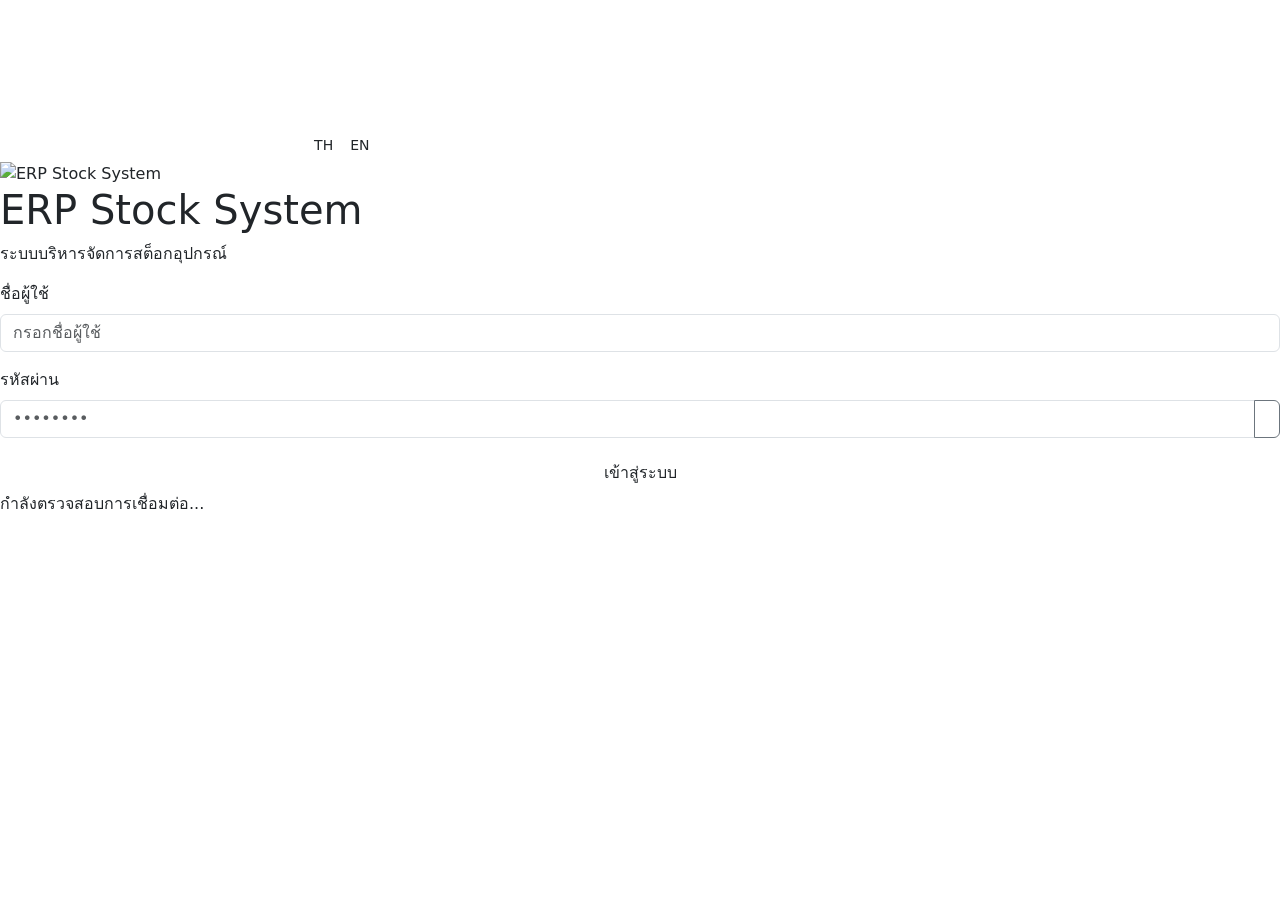
==== frontend/index.html @ ff54b9d4 "Rename index.html to frontend/index.html" ====
<!doctype html>
<html lang="th">
<head>
<meta charset="utf-8">
<meta name="viewport" content="width=device-width, initial-scale=1">
<title>ERP Stock System</title>
<link rel="icon" href="https://img2.pic.in.th/ERP-Logo.png">

<link href="https://fonts.googleapis.com/css2?family=Sarabun:wght@300;400;500;600;700;800&display=swap" rel="stylesheet">
<link href="https://cdnjs.cloudflare.com/ajax/libs/twitter-bootstrap/5.3.3/css/bootstrap.min.css" rel="stylesheet">
<link href="https://cdnjs.cloudflare.com/ajax/libs/bootstrap-icons/1.11.3/font/bootstrap-icons.min.css" rel="stylesheet">
<link href="assets/css/style.css" rel="stylesheet">
</head>
<body>

<!-- ================= LOGIN SCREEN ================= -->
<div id="loginScreen">
  <canvas id="loginParticles"></canvas>

  <div class="lang-switch login-lang-toggle btn-group" role="group">
    <button class="btn btn-sm" data-lang-btn="th" onclick="applyLanguage('th')">TH</button>
    <button class="btn btn-sm" data-lang-btn="en" onclick="applyLanguage('en')">EN</button>
  </div>

  <div class="login-card">
    <div class="login-logo-wrap">
      <img src="https://img2.pic.in.th/ERP-Logo.png" class="logo" alt="ERP Stock System">
    </div>
    <h1 data-i18n="appName">ERP Stock System</h1>
    <p class="login-subtitle" data-i18n="loginSubtitle">ระบบบริหารจัดการสต็อกอุปกรณ์</p>

    <form id="loginForm" class="text-start" autocomplete="off">
      <div class="mb-3">
        <label class="form-label" data-i18n="username">ชื่อผู้ใช้</label>
        <input type="text" class="form-control" id="loginUsername"
               placeholder="กรอกชื่อผู้ใช้" data-i18n-placeholder="username" required autocomplete="username">
      </div>
      <div class="mb-3">
        <label class="form-label" data-i18n="password">รหัสผ่าน</label>
        <div class="input-group">
          <input type="password" class="form-control" id="loginPassword"
                 placeholder="••••••••" required autocomplete="current-password">
          <button type="button" class="btn btn-outline-secondary" id="togglePasswordBtn" tabindex="-1">
            <i class="bi bi-eye" id="togglePasswordIcon"></i>
          </button>
        </div>
      </div>
      <div id="loginError" class="mb-3" style="display:none;"></div>
      <button type="submit" class="btn btn-signal w-100" id="loginSubmitBtn">
        <span class="login-btn-text" data-i18n="loginBtn">เข้าสู่ระบบ</span>
        <span class="login-btn-spinner spinner-border spinner-border-sm ms-2" style="display:none;"></span>
      </button>
    </form>

    <div id="loginApiStatus">
      <span class="dot"></span>
      <span class="status-text">กำลังตรวจสอบการเชื่อมต่อ...</span>
    </div>
  </div>
</div>

<!-- ================= APP SHELL ================= -->
<div id="appShell" style="display:none;">
  <div class="sidebar-backdrop" id="sidebarBackdrop"></div>
  <nav class="sidebar" id="sidebar">
    <div class="brand">
      <img src="https://img2.pic.in.th/ERP-Logo.png" alt="logo">
      <span class="brand-title" data-i18n="appName">ERP Stock System</span>
    </div>
    <div class="flex-grow-1 py-2">
      <a href="#" class="nav-link active" data-page="dashboard"><i class="bi bi-grid-1x2"></i><span data-i18n="nav_dashboard">แดชบอร์ด</span></a>
      <a href="#" class="nav-link" data-page="equipmentList"><i class="bi bi-clipboard-data"></i><span data-i18n="nav_equipmentList">รายการอุปกรณ์</span></a>
      <a href="#" class="nav-link" data-page="addEquipment"><i class="bi bi-plus-square"></i><span data-i18n="nav_addEquipment">เพิ่มอุปกรณ์</span></a>
      <a href="#" class="nav-link" data-page="dispose"><i class="bi bi-trash3"></i><span data-i18n="nav_dispose">จำหน่ายอุปกรณ์</span></a>
      <a href="#" class="nav-link" data-page="borrow"><i class="bi bi-arrow-left-right"></i><span data-i18n="nav_borrow">เบิกยืม-คืนอุปกรณ์</span></a>
      <a href="#" class="nav-link" data-page="users" id="navUsers" style="display:none;"><i class="bi bi-people"></i><span data-i18n="nav_users">จัดการผู้ใช้งาน</span></a>
    </div>
    <div class="nav-footer">
      <div class="d-flex justify-content-between align-items-center">
        <span id="sidebarUserName">-</span>
        <a href="#" id="logoutBtn" class="text-danger" title="logout"><i class="bi bi-box-arrow-right fs-5"></i></a>
      </div>
    </div>
  </nav>

  <div class="main-area">
    <div class="topbar">
      <div class="d-flex align-items-center gap-2">
        <button class="btn btn-outline-secondary sidebar-toggle btn-icon" id="sidebarToggleBtn"><i class="bi bi-list"></i></button>
        <h5 class="mb-0" id="pageTitle" data-i18n="nav_dashboard">แดชบอร์ด</h5>
      </div>
      <div class="d-flex align-items-center gap-3">
        <div class="lang-switch btn-group" role="group">
          <button class="btn btn-sm btn-outline-secondary" data-lang-btn="th" onclick="applyLanguage('th')">TH</button>
          <button class="btn btn-sm btn-outline-secondary" data-lang-btn="en" onclick="applyLanguage('en')">EN</button>
        </div>
        <span class="badge bg-light text-dark border" id="topbarUser">-</span>
      </div>
    </div>

    <div class="page-content">

      <!-- ===== DASHBOARD ===== -->
      <section class="page-section" id="page-dashboard">
        <div class="row g-3 mb-3">
          <div class="col-6 col-lg-3"><div class="stat-card"><div class="stat-icon icon-navy"><i class="bi bi-box-seam"></i></div><div class="stat-value" id="statTotal">0</div><div class="stat-label" data-i18n="dash_totalItems">จำนวนอุปกรณ์ทั้งหมด</div></div></div>
          <div class="col-6 col-lg-3"><div class="stat-card"><div class="stat-icon icon-teal"><i class="bi bi-check2-circle"></i></div><div class="stat-value" id="statRemaining">0</div><div class="stat-label" data-i18n="dash_remaining">จำนวนคงเหลือทั้งหมด</div></div></div>
          <div class="col-6 col-lg-3"><div class="stat-card"><div class="stat-icon icon-amber"><i class="bi bi-exclamation-triangle"></i></div><div class="stat-value" id="statLowStock">0</div><div class="stat-label" data-i18n="dash_lowStock">สต็อกต่ำ / หมด</div></div></div>
          <div class="col-6 col-lg-3"><div class="stat-card"><div class="stat-icon icon-red"><i class="bi bi-calendar-x"></i></div><div class="stat-value" id="statExpired">0</div><div class="stat-label" data-i18n="dash_expired">หมดอายุแล้ว</div></div></div>
          <div class="col-6 col-lg-3"><div class="stat-card"><div class="stat-icon icon-amber"><i class="bi bi-hourglass-split"></i></div><div class="stat-value" id="statNearExpiry">0</div><div class="stat-label" data-i18n="dash_nearExpiry">ใกล้หมดอายุ</div></div></div>
          <div class="col-6 col-lg-3"><div class="stat-card"><div class="stat-icon icon-navy"><i class="bi bi-arrow-left-right"></i></div><div class="stat-value" id="statActiveBorrow">0</div><div class="stat-label" data-i18n="dash_activeBorrow">กำลังถูกยืม</div></div></div>
          <div class="col-6 col-lg-3"><div class="stat-card"><div class="stat-icon icon-red"><i class="bi bi-alarm"></i></div><div class="stat-value" id="statOverdue">0</div><div class="stat-label" data-i18n="dash_overdueBorrow">เกินกำหนดคืน</div></div></div>
        </div>
        <div class="panel">
          <h6 class="mb-3" data-i18n="dash_byType">จำนวนแยกตามประเภท</h6>
          <div class="row g-3" id="byTypeCards"></div>
        </div>
      </section>

      <!-- ===== EQUIPMENT LIST ===== -->
      <section class="page-section" id="page-equipmentList">
        <div class="panel">
          <div class="d-flex flex-wrap gap-2 justify-content-between mb-3">
            <div class="d-flex flex-wrap gap-2">
              <select class="form-select" id="filterType" style="width:auto;">
                <option value="" data-i18n="type_all">ทั้งหมด</option>
                <option value="Firefighting" data-i18n="type_Firefighting">อุปกรณ์ดับเพลิง</option>
                <option value="Rescue" data-i18n="type_Rescue">อุปกรณ์ Rescue</option>
                <option value="Chemical" data-i18n="type_Chemical">อุปกรณ์เก็บกู้สารเคมี</option>
                <option value="Tools" data-i18n="type_Tools">เครื่องมือ</option>
                <option value="Other" data-i18n="type_Other">อื่นๆ</option>
              </select>
              <input type="text" class="form-control" id="searchEquipment" data-i18n-placeholder="search" placeholder="ค้นหา..." style="width:220px;">
            </div>
            <div class="d-flex flex-wrap gap-2">
              <input type="file" id="importExcelInput" accept=".xlsx,.xls,.csv" style="display:none;">
              <button class="btn btn-outline-secondary" id="importExcelBtn"><i class="bi bi-upload"></i> <span data-i18n="importExcel">นำเข้า Excel</span></button>
              <button class="btn btn-outline-secondary" id="exportExcelBtn"><i class="bi bi-file-earmark-spreadsheet"></i> <span data-i18n="exportExcel">ส่งออก Excel</span></button>
              <button class="btn btn-outline-secondary" id="printPdfBtn"><i class="bi bi-printer"></i> <span data-i18n="printPdf">พิมพ์รายงาน PDF</span></button>
            </div>
          </div>
          <div class="table-responsive">
            <table class="table table-hover align-middle">
              <thead>
                <tr>
                  <th data-i18n="col_qr">QR Code</th>
                  <th data-i18n="col_id">รหัสอุปกรณ์</th>
                  <th data-i18n="col_name">รายการอุปกรณ์</th>
                  <th data-i18n="col_qty">จำนวน</th>
                  <th data-i18n="col_min">จำนวนขั้นต่ำ</th>
                  <th data-i18n="col_remaining">จำนวนคงเหลือ</th>
                  <th data-i18n="col_location">สถานที่จัดเก็บ</th>
                  <th data-i18n="col_expiry">วันหมดอายุ</th>
                  <th data-i18n="col_status">สถานะ</th>
                  <th data-i18n="col_actions">การจัดการ</th>
                </tr>
              </thead>
              <tbody id="equipmentTableBody"></tbody>
            </table>
          </div>
        </div>
      </section>

      <!-- ===== ADD / EDIT EQUIPMENT ===== -->
      <section class="page-section" id="page-addEquipment">
        <div class="panel" style="max-width:760px;">
          <h6 class="mb-3" id="addEquipmentTitle" data-i18n="addEquipment_title">เพิ่มอุปกรณ์ใหม่</h6>
          <form id="equipmentForm">
            <input type="hidden" id="eqRow">
            <div class="row g-3">
              <div class="col-md-6">
                <label class="form-label" data-i18n="field_type">ประเภทอุปกรณ์</label><span class="required-mark">*</span>
                <select class="form-select" id="eqType" required>
                  <option value="" data-i18n="selectOption">-- กรุณาเลือก --</option>
                  <option value="Firefighting" data-i18n="type_Firefighting">อุปกรณ์ดับเพลิง</option>
                  <option value="Rescue" data-i18n="type_Rescue">อุปกรณ์ Rescue</option>
                  <option value="Chemical" data-i18n="type_Chemical">อุปกรณ์เก็บกู้สารเคมี</option>
                  <option value="Tools" data-i18n="type_Tools">เครื่องมือ</option>
                  <option value="Other" data-i18n="type_Other">อื่นๆ</option>
                </select>
              </div>
              <div class="col-md-6">
                <label class="form-label" data-i18n="field_name">ชื่ออุปกรณ์</label><span class="required-mark">*</span>
                <input type="text" class="form-control" id="eqName" required>
              </div>
              <div class="col-md-6">
                <label class="form-label" data-i18n="field_quantity">จำนวนอุปกรณ์</label><span class="required-mark">*</span>
                <input type="number" min="0" class="form-control" id="eqQuantity" required>
              </div>
              <div class="col-md-6" id="eqMinQtyWrap">
                <label class="form-label" data-i18n="field_minQuantity">จำนวนขั้นต่ำ</label>
                <input type="number" min="0" class="form-control" id="eqMinQuantity">
              </div>
              <div class="col-md-6">
                <label class="form-label" data-i18n="field_location">สถานที่จัดเก็บ</label>
                <select class="form-select" id="eqLocation">
                  <option value="" data-i18n="selectOption">-- กรุณาเลือก --</option>
                  <option value="__other__">+ Other / อื่นๆ</option>
                </select>
              </div>
              <div class="col-md-6" id="eqOtherLocationWrap" style="display:none;">
                <label class="form-label" data-i18n="field_otherLocation">ระบุสถานที่ (อื่นๆ)</label>
                <input type="text" class="form-control" id="eqOtherLocation">
              </div>
              <div class="col-md-6">
                <label class="form-label" data-i18n="field_expiryDate">วันหมดอายุ</label>
                <input type="date" class="form-control" id="eqExpiryDate">
              </div>
              <div class="col-md-6">
                <label class="form-label" data-i18n="field_calibrateDate">วันที่ต้อง Calibrate</label>
                <input type="date" class="form-control" id="eqCalibrateDate">
              </div>
              <div class="col-md-6">
                <label class="form-label" data-i18n="field_image">รูปภาพอุปกรณ์</label>
                <input type="file" accept="image/*" class="form-control" id="eqImageFile">
              </div>
              <div class="col-md-6">
                <label class="form-label" data-i18n="field_imageUrl">หรือใส่ URL รูปภาพ</label>
                <input type="text" class="form-control" id="eqImageUrl">
              </div>
              <div class="col-12">
                <img id="eqImagePreview" style="display:none;max-height:120px;border-radius:8px;" class="mb-2">
              </div>
              <div class="col-12">
                <label class="form-label" data-i18n="field_description">รายละเอียดของอุปกรณ์</label>
                <textarea class="form-control" id="eqDescription" rows="3"></textarea>
              </div>
            </div>
            <div class="mt-4 d-flex gap-2">
              <button type="submit" class="btn btn-signal" id="eqSaveBtn"><span data-i18n="save">บันทึก</span></button>
              <button type="button" class="btn btn-outline-secondary" id="eqCancelEditBtn" style="display:none;"><span data-i18n="cancel">ยกเลิก</span></button>
            </div>
          </form>
        </div>
      </section>

      <!-- ===== DISPOSE ===== -->
      <section class="page-section" id="page-dispose">
        <div class="panel mb-3" style="max-width:760px;">
          <h6 class="mb-3" data-i18n="dispose_title">จำหน่ายอุปกรณ์</h6>
          <form id="disposeForm">
            <input type="hidden" id="dispRow" value="">
            <div class="row g-3">
              <div class="col-md-6">
                <label class="form-label" data-i18n="field_type">ประเภทอุปกรณ์</label>
                <select class="form-select" id="dispType">
                  <option value="" data-i18n="type_all">ทั้งหมด</option>
                  <option value="Firefighting" data-i18n="type_Firefighting">อุปกรณ์ดับเพลิง</option>
                  <option value="Rescue" data-i18n="type_Rescue">อุปกรณ์ Rescue</option>
                  <option value="Chemical" data-i18n="type_Chemical">อุปกรณ์เก็บกู้สารเคมี</option>
                  <option value="Tools" data-i18n="type_Tools">เครื่องมือ</option>
                  <option value="Other" data-i18n="type_Other">อื่นๆ</option>
                </select>
              </div>
              <div class="col-md-6">
                <label class="form-label" data-i18n="field_equipment">เลือกอุปกรณ์</label><span class="required-mark">*</span>
                <div class="input-group">
                  <select class="form-select" id="dispEquipment" required></select>
                  <button class="btn btn-outline-secondary" type="button" id="dispScanBtn"><i class="bi bi-qr-code-scan"></i></button>
                </div>
              </div>
              <div class="col-md-6">
                <label class="form-label" data-i18n="field_disposeQty">จำนวนที่ต้องการจำหน่าย</label><span class="required-mark">*</span>
                <input type="number" min="1" class="form-control" id="dispQuantity" required>
              </div>
              <div class="col-md-6">
                <label class="form-label" data-i18n="field_disposedBy">ชื่อผู้จำหน่าย</label>
                <input type="text" class="form-control" id="dispBy" disabled>
              </div>
              <div class="col-md-6">
                <label class="form-label" data-i18n="field_disposeDate">วันที่จำหน่าย</label>
                <input type="date" class="form-control" id="dispDate">
              </div>
              <div class="col-12">
                <label class="form-label" data-i18n="field_disposeReason">ข้อมูลการจำหน่าย</label>
                <textarea class="form-control" id="dispReason" rows="2"></textarea>
              </div>
            </div>
            <button type="submit" class="btn btn-signal mt-3"><span data-i18n="save">บันทึก</span></button>
            <button type="button" class="btn btn-outline-secondary mt-3 d-none" id="dispCancelEditBtn"><span data-i18n="cancelEdit">ยกเลิกการแก้ไข</span></button>
          </form>
        </div>
        <div class="panel">
          <h6 class="mb-3" data-i18n="disposeHistory">ประวัติการจำหน่ายอุปกรณ์</h6>
          <div class="table-responsive">
            <table class="table table-hover align-middle">
              <thead><tr>
                <th data-i18n="col_id">รหัสอุปกรณ์</th><th data-i18n="col_name">รายการอุปกรณ์</th>
                <th data-i18n="col_qty">จำนวน</th><th data-i18n="field_disposedBy">ชื่อผู้จำหน่าย</th>
                <th data-i18n="field_disposeDate">วันที่จำหน่าย</th><th data-i18n="field_disposeReason">ข้อมูลการจำหน่าย</th>
                <th data-i18n="col_actions">การจัดการ</th>
              </tr></thead>
              <tbody id="disposeTableBody"></tbody>
            </table>
          </div>
        </div>
      </section>

      <!-- ===== BORROW / RETURN ===== -->
      <section class="page-section" id="page-borrow">
        <div class="panel mb-3" style="max-width:760px;">
          <h6 class="mb-3" data-i18n="borrow_title">เบิกยืมอุปกรณ์</h6>
          <form id="borrowForm">
            <input type="hidden" id="brwRow" value="">
            <div class="row g-3">
              <div class="col-md-6">
                <label class="form-label" data-i18n="field_type">ประเภทอุปกรณ์</label>
                <select class="form-select" id="brwType">
                  <option value="" data-i18n="type_all">ทั้งหมด</option>
                  <option value="Firefighting" data-i18n="type_Firefighting">อุปกรณ์ดับเพลิง</option>
                  <option value="Rescue" data-i18n="type_Rescue">อุปกรณ์ Rescue</option>
                  <option value="Chemical" data-i18n="type_Chemical">อุปกรณ์เก็บกู้สารเคมี</option>
                  <option value="Tools" data-i18n="type_Tools">เครื่องมือ</option>
                  <option value="Other" data-i18n="type_Other">อื่นๆ</option>
                </select>
              </div>
              <div class="col-md-6">
                <label class="form-label" data-i18n="field_equipment">เลือกอุปกรณ์</label><span class="required-mark">*</span>
                <div class="input-group">
                  <select class="form-select" id="brwEquipment" required></select>
                  <button class="btn btn-outline-secondary" type="button" id="brwScanBtn"><i class="bi bi-qr-code-scan"></i></button>
                </div>
              </div>
              <div class="col-md-6">
                <label class="form-label" data-i18n="field_borrowQty">จำนวนที่ต้องการยืม</label><span class="required-mark">*</span>
                <input type="number" min="1" class="form-control" id="brwQuantity" required>
              </div>
              <div class="col-md-6">
                <label class="form-label" data-i18n="field_borrowerName">ชื่อผู้ยืม</label><span class="required-mark">*</span>
                <input type="text" class="form-control" id="brwBorrower" list="borrowerNames" required>
                <datalist id="borrowerNames"></datalist>
              </div>
              <div class="col-md-6">
                <label class="form-label" data-i18n="field_department">แผนกผู้ยืม</label>
                <input type="text" class="form-control" id="brwDepartment" list="borrowerDepts">
                <datalist id="borrowerDepts"></datalist>
              </div>
              <div class="col-md-6">
                <label class="form-label" data-i18n="field_lenderName">ชื่อผู้ให้ยืม</label>
                <input type="text" class="form-control" id="brwLender" disabled>
              </div>
              <div class="col-md-6">
                <label class="form-label" data-i18n="field_borrowDate">วันที่ยืม</label>
                <input type="date" class="form-control" id="brwBorrowDate">
              </div>
              <div class="col-md-6">
                <label class="form-label" data-i18n="field_dueDate">วันที่ต้องคืน</label>
                <input type="date" class="form-control" id="brwDueDate">
              </div>
              <div class="col-12">
                <label class="form-label" data-i18n="field_borrowReason">เหตุผลของการยืม</label>
                <textarea class="form-control" id="brwReason" rows="2"></textarea>
              </div>
            </div>
            <button type="submit" class="btn btn-signal mt-3"><span data-i18n="save">บันทึก</span></button>
            <button type="button" class="btn btn-outline-secondary mt-3 d-none" id="brwCancelEditBtn"><span data-i18n="cancelEdit">ยกเลิกการแก้ไข</span></button>
          </form>
        </div>
        <div class="panel">
          <h6 class="mb-3" data-i18n="borrowHistory">ประวัติการยืม-คืนอุปกรณ์</h6>
          <div class="table-responsive">
            <table class="table table-hover align-middle">
              <thead><tr>
                <th data-i18n="col_id">รหัสอุปกรณ์</th><th data-i18n="col_name">รายการอุปกรณ์</th>
                <th data-i18n="col_qty">จำนวน</th><th data-i18n="field_borrowerName">ชื่อผู้ยืม</th>
                <th data-i18n="field_department">แผนกผู้ยืม</th>
                <th data-i18n="field_borrowDate">วันที่ยืม</th><th data-i18n="field_dueDate">วันที่ต้องคืน</th>
                <th data-i18n="col_status">สถานะ</th><th data-i18n="col_actions">การจัดการ</th>
              </tr></thead>
              <tbody id="borrowTableBody"></tbody>
            </table>
          </div>
        </div>
      </section>

      <!-- ===== USERS (Admin only) ===== -->
      <section class="page-section" id="page-users">
        <div class="panel">
          <div class="d-flex justify-content-between mb-3">
            <h6 class="mb-0" data-i18n="users_title">จัดการผู้ใช้งาน</h6>
            <button class="btn btn-signal" id="addUserBtn"><i class="bi bi-person-plus"></i> <span data-i18n="addUser">เพิ่มผู้ใช้งาน</span></button>
          </div>
          <div class="table-responsive">
            <table class="table table-hover align-middle">
              <thead><tr>
                <th data-i18n="username">ชื่อผู้ใช้</th><th data-i18n="field_fullName">ชื่อ-นามสกุล</th>
                <th data-i18n="field_role">สิทธิ์การใช้งาน</th><th data-i18n="field_status">สถานะ</th>
                <th data-i18n="col_actions">การจัดการ</th>
              </tr></thead>
              <tbody id="usersTableBody"></tbody>
            </table>
          </div>
        </div>
      </section>

    </div>
  </div>
</div>

<!-- ================= MODALS ================= -->

<!-- Equipment detail popup -->
<div class="modal fade" id="detailModal" tabindex="-1">
  <div class="modal-dialog modal-dialog-centered">
    <div class="modal-content">
      <div class="modal-header"><h6 class="modal-title" data-i18n="detail_title">รายละเอียดอุปกรณ์</h6><button class="btn-close" data-bs-dismiss="modal"></button></div>
      <div class="modal-body" id="detailModalBody"></div>
    </div>
  </div>
</div>

<!-- Save success + QR -->
<div class="modal fade" id="qrModal" tabindex="-1">
  <div class="modal-dialog modal-dialog-centered">
    <div class="modal-content text-center">
      <div class="modal-body py-4">
        <i class="bi bi-check-circle-fill text-success" style="font-size:2.5rem;"></i>
        <h6 class="mt-2" data-i18n="saveSuccess">ข้อมูลอุปกรณ์บันทึกสำเร็จแล้ว</h6>
        <p class="text-muted small" data-i18n="saveQrHint">คุณสามารถกดบันทึก QR Code ของอุปกรณ์ชิ้นนี้ลงในเครื่องได้</p>
        <div id="qrPreviewBox"><canvas id="qrCanvas"></canvas></div>
        <div class="mt-3 d-flex justify-content-center gap-2">
          <button class="btn btn-outline-secondary" id="downloadQrBtn"><span data-i18n="downloadQr">บันทึก QR Code</span></button>
          <button class="btn btn-signal" data-bs-dismiss="modal"><span data-i18n="close">ปิด</span></button>
        </div>
      </div>
    </div>
  </div>
</div>

<!-- QR scanner -->
<div class="modal fade" id="scanModal" tabindex="-1">
  <div class="modal-dialog modal-dialog-centered">
    <div class="modal-content">
      <div class="modal-header"><h6 class="modal-title" data-i18n="scanQr">สแกน QR Code</h6><button class="btn-close" data-bs-dismiss="modal"></button></div>
      <div class="modal-body"><div id="qrReader" style="width:100%;"></div></div>
    </div>
  </div>
</div>

<!-- Confirm delete -->
<div class="modal fade" id="confirmModal" tabindex="-1">
  <div class="modal-dialog modal-dialog-centered">
    <div class="modal-content">
      <div class="modal-header"><h6 class="modal-title" data-i18n="confirmDeleteTitle">ยืนยันการลบ</h6><button class="btn-close" data-bs-dismiss="modal"></button></div>
      <div class="modal-body" data-i18n="confirmDeleteMsg">คุณแน่ใจหรือไม่ว่าต้องการลบรายการนี้? ไม่สามารถกู้คืนได้</div>
      <div class="modal-footer">
        <button class="btn btn-outline-secondary" data-bs-dismiss="modal" data-i18n="cancel">ยกเลิก</button>
        <button class="btn btn-danger" id="confirmActionBtn" data-i18n="confirm">ยืนยัน</button>
      </div>
    </div>
  </div>
</div>

<!-- Add / edit user -->
<div class="modal fade" id="userModal" tabindex="-1">
  <div class="modal-dialog modal-dialog-centered">
    <div class="modal-content">
      <div class="modal-header"><h6 class="modal-title" id="userModalTitle" data-i18n="addUser">เพิ่มผู้ใช้งาน</h6><button class="btn-close" data-bs-dismiss="modal"></button></div>
      <div class="modal-body">
        <form id="userForm">
          <input type="hidden" id="userRow">
          <div class="mb-2">
            <label class="form-label" data-i18n="username">ชื่อผู้ใช้</label>
            <input type="text" class="form-control" id="userUsername" required>
          </div>
          <div class="mb-2">
            <label class="form-label" data-i18n="password">รหัสผ่าน</label>
            <input type="text" class="form-control" id="userPassword">
          </div>
          <div class="mb-2">
            <label class="form-label" data-i18n="field_fullName">ชื่อ-นามสกุล</label>
            <input type="text" class="form-control" id="userFullName" required>
          </div>
          <div class="mb-2">
            <label class="form-label" data-i18n="field_role">สิทธิ์การใช้งาน</label>
            <select class="form-select" id="userRole">
              <option value="User" data-i18n="role_User">User</option>
              <option value="Admin" data-i18n="role_Admin">Admin</option>
            </select>
          </div>
          <div class="mb-2" id="userStatusWrap" style="display:none;">
            <label class="form-label" data-i18n="field_status">สถานะ</label>
            <select class="form-select" id="userStatus">
              <option value="Active" data-i18n="status_Active">เปิดใช้งาน</option>
              <option value="Inactive" data-i18n="status_Inactive">ปิดใช้งาน</option>
            </select>
          </div>
        </form>
      </div>
      <div class="modal-footer">
        <button class="btn btn-outline-secondary" data-bs-dismiss="modal" data-i18n="cancel">ยกเลิก</button>
        <button class="btn btn-signal" id="userSaveBtn" data-i18n="save">บันทึก</button>
      </div>
    </div>
  </div>
</div>

<!-- Hidden printable area for PDF report -->
<div id="pdfReportArea" style="position:absolute;left:-9999px;top:0;width:800px;"></div>

<script src="https://cdnjs.cloudflare.com/ajax/libs/twitter-bootstrap/5.3.3/js/bootstrap.bundle.min.js"></script>
<script src="https://cdn.jsdelivr.net/npm/qrcode@1.5.3/build/qrcode.min.js"></script>
<script src="https://cdn.jsdelivr.net/npm/html5-qrcode@2.3.8/html5-qrcode.min.js"></script>
<script src="https://cdnjs.cloudflare.com/ajax/libs/xlsx/0.18.5/xlsx.full.min.js"></script>

<script src="assets/js/config.js"></script>
<script src="assets/js/i18n.js"></script>
<script src="assets/js/api.js"></script>
<script src="assets/js/app.js"></script>
</body>
</html>
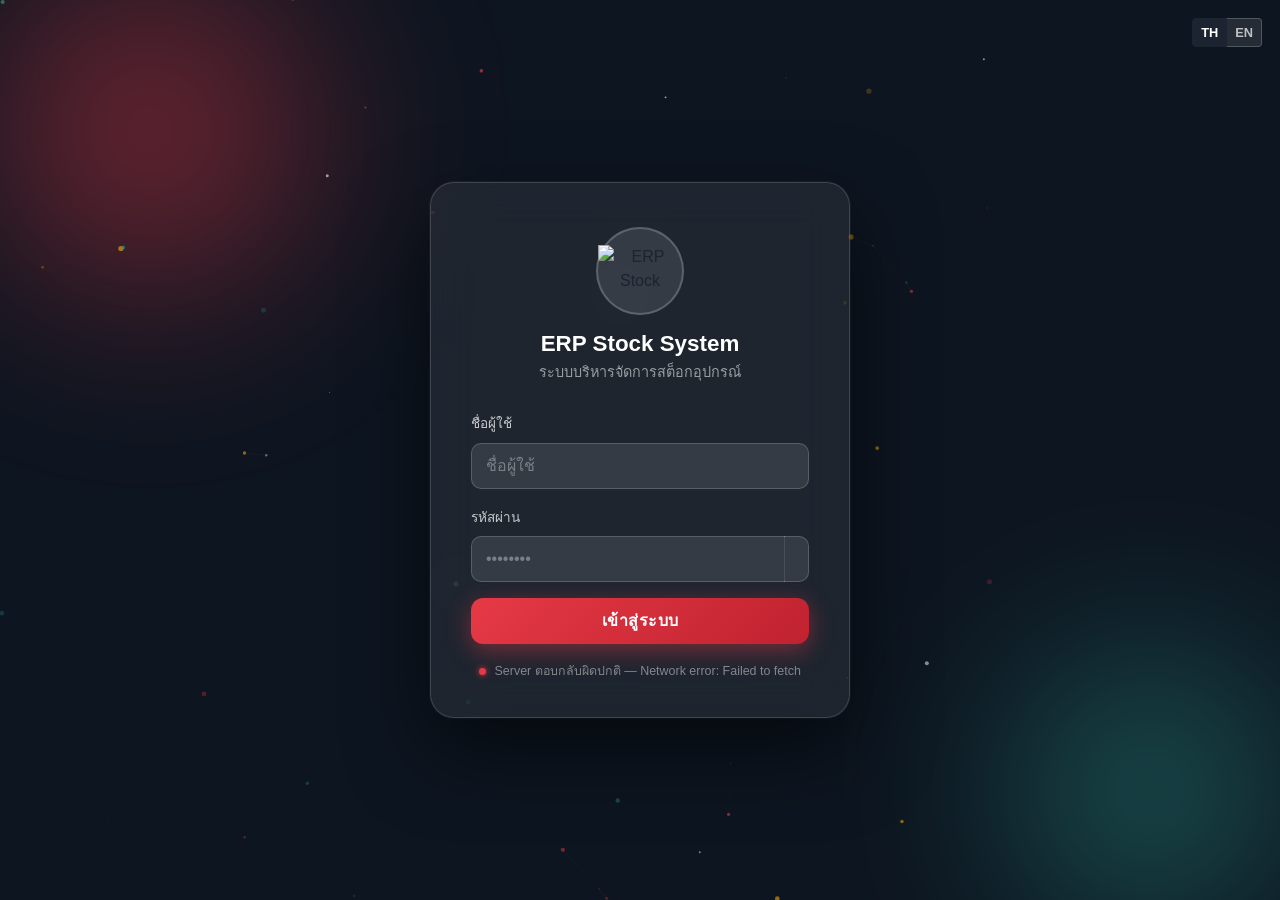
==== commit afa5747c: "Update index.html" ====
--- a/frontend/index.html
+++ b/frontend/index.html
@@ -165,7 +165,7 @@
       <section class="page-section" id="page-addEquipment">
         <div class="panel" style="max-width:760px;">
           <h6 class="mb-3" id="addEquipmentTitle" data-i18n="addEquipment_title">เพิ่มอุปกรณ์ใหม่</h6>
-          <form id="equipmentForm">
+          <form id="equipmentForm" novalidate>
             <input type="hidden" id="eqRow">
             <div class="row g-3">
               <div class="col-md-6">
@@ -238,7 +238,7 @@
       <section class="page-section" id="page-dispose">
         <div class="panel mb-3" style="max-width:760px;">
           <h6 class="mb-3" data-i18n="dispose_title">จำหน่ายอุปกรณ์</h6>
-          <form id="disposeForm">
+          <form id="disposeForm" novalidate>
             <input type="hidden" id="dispRow" value="">
             <div class="row g-3">
               <div class="col-md-6">
@@ -300,7 +300,7 @@
       <section class="page-section" id="page-borrow">
         <div class="panel mb-3" style="max-width:760px;">
           <h6 class="mb-3" data-i18n="borrow_title">เบิกยืมอุปกรณ์</h6>
-          <form id="borrowForm">
+          <form id="borrowForm" novalidate>
             <input type="hidden" id="brwRow" value="">
             <div class="row g-3">
               <div class="col-md-6">
@@ -457,7 +457,7 @@
     <div class="modal-content">
       <div class="modal-header"><h6 class="modal-title" id="userModalTitle" data-i18n="addUser">เพิ่มผู้ใช้งาน</h6><button class="btn-close" data-bs-dismiss="modal"></button></div>
       <div class="modal-body">
-        <form id="userForm">
+        <form id="userForm" novalidate>
           <input type="hidden" id="userRow">
           <div class="mb-2">
             <label class="form-label" data-i18n="username">ชื่อผู้ใช้</label>
@@ -485,11 +485,11 @@
               <option value="Inactive" data-i18n="status_Inactive">ปิดใช้งาน</option>
             </select>
           </div>
+          <div class="mt-3 d-flex gap-2">
+            <button type="submit" class="btn btn-signal flex-grow-1" id="userSaveBtn" data-i18n="save">บันทึก</button>
+            <button type="button" class="btn btn-outline-secondary" data-bs-dismiss="modal" data-i18n="cancel">ยกเลิก</button>
+          </div>
         </form>
-      </div>
-      <div class="modal-footer">
-        <button class="btn btn-outline-secondary" data-bs-dismiss="modal" data-i18n="cancel">ยกเลิก</button>
-        <button class="btn btn-signal" id="userSaveBtn" data-i18n="save">บันทึก</button>
       </div>
     </div>
   </div>
--- a/frontend/assets/css/style.css
+++ b/frontend/assets/css/style.css
@@ -0,0 +1,415 @@
+/* style.css ---------------------------------------------------------
+   ERP Stock System - visual identity
+
+   Signature element: equipment status is shown as an "inspection tag" --
+   a small rectangular tag with a punched hole on the left edge, the same
+   shape used on real fire-extinguisher / rescue-gear inspection tags.
+   Everything else stays plain, calm Bootstrap so the tag reads as the one
+   deliberate flourish rather than noise.
+---------------------------------------------------------------------- */
+
+:root {
+  --navy: #1B2430;
+  --navy-soft: #232E3D;
+  --signal-red: #E63946;
+  --safety-amber: #F4A300;
+  --teal: #2A9D8F;
+  --bg: #F6F6F4;
+  --text: #1B2430;
+  --text-muted: #6B7280;
+  --border: #E5E7EB;
+  --radius: 10px;
+}
+
+* { box-sizing: border-box; }
+
+body {
+  font-family: 'Sarabun', sans-serif;
+  background: var(--bg);
+  color: var(--text);
+  margin: 0;
+}
+
+h1, h2, h3, h4, h5, .brand-title { font-family: 'Sarabun', sans-serif; font-weight: 700; }
+
+a { text-decoration: none; }
+
+/* ---------------- Login screen ---------------- */
+#loginScreen {
+  min-height: 100vh;
+  display: flex;
+  align-items: center;
+  justify-content: center;
+  position: relative;
+  overflow: hidden;
+  padding: 20px;
+  background: #0d1520;
+}
+
+/* Animated gradient orbs in background */
+#loginScreen::before,
+#loginScreen::after {
+  content: '';
+  position: absolute;
+  border-radius: 50%;
+  filter: blur(80px);
+  opacity: 0.55;
+  pointer-events: none;
+}
+#loginScreen::before {
+  width: 500px; height: 500px;
+  background: radial-gradient(circle, #E63946 0%, transparent 70%);
+  top: -120px; left: -100px;
+  animation: orbFloat1 10s ease-in-out infinite;
+}
+#loginScreen::after {
+  width: 420px; height: 420px;
+  background: radial-gradient(circle, #2A9D8F 0%, transparent 70%);
+  bottom: -100px; right: -80px;
+  animation: orbFloat2 13s ease-in-out infinite;
+}
+
+@keyframes orbFloat1 {
+  0%,100% { transform: translate(0,0) scale(1); }
+  33%      { transform: translate(60px, 40px) scale(1.1); }
+  66%      { transform: translate(-30px, 70px) scale(0.95); }
+}
+@keyframes orbFloat2 {
+  0%,100% { transform: translate(0,0) scale(1); }
+  40%      { transform: translate(-50px,-40px) scale(1.08); }
+  70%      { transform: translate(30px,-70px) scale(0.92); }
+}
+
+/* Floating particles canvas sits behind everything */
+#loginParticles {
+  position: absolute; inset: 0; z-index: 0; pointer-events: none;
+}
+
+/* Login card — glassmorphism */
+.login-card {
+  position: relative; z-index: 1;
+  background: rgba(255,255,255,0.07);
+  backdrop-filter: blur(22px);
+  -webkit-backdrop-filter: blur(22px);
+  border: 1px solid rgba(255,255,255,0.15);
+  border-radius: 24px;
+  padding: 44px 40px 36px;
+  width: 100%;
+  max-width: 420px;
+  box-shadow: 0 32px 80px rgba(0,0,0,0.55), 0 0 0 1px rgba(255,255,255,0.05);
+  text-align: center;
+  animation: cardSlideUp .6s cubic-bezier(.22,.9,.36,1) both;
+}
+@keyframes cardSlideUp {
+  from { opacity:0; transform: translateY(32px) scale(.97); }
+  to   { opacity:1; transform: translateY(0) scale(1); }
+}
+
+/* Logo ring pulse */
+.login-logo-wrap {
+  display: inline-flex;
+  align-items: center; justify-content: center;
+  width: 88px; height: 88px;
+  border-radius: 50%;
+  background: rgba(255,255,255,0.1);
+  border: 2px solid rgba(255,255,255,0.2);
+  margin-bottom: 16px;
+  animation: logoPulse 3s ease-in-out infinite;
+}
+@keyframes logoPulse {
+  0%,100% { box-shadow: 0 0 0 0 rgba(230,57,70,0); }
+  50%      { box-shadow: 0 0 0 10px rgba(230,57,70,0.2); }
+}
+.login-logo-wrap img.logo { height: 52px; }
+
+.login-card h1 { color: #fff; font-size: 1.4rem; font-weight: 700; margin-bottom: 4px; }
+.login-card .login-subtitle { color: rgba(255,255,255,.55); font-size: .9rem; margin-bottom: 28px; }
+
+/* Form fields on dark glass */
+.login-card .form-label { color: rgba(255,255,255,.75); font-size: .85rem; font-weight: 500; }
+.login-card .form-control {
+  background: rgba(255,255,255,0.1);
+  border: 1px solid rgba(255,255,255,0.18);
+  color: #fff;
+  border-radius: 10px;
+  padding: 10px 14px;
+  transition: border-color .2s, box-shadow .2s, background .2s;
+}
+.login-card .form-control:focus {
+  background: rgba(255,255,255,0.16);
+  border-color: var(--signal-red);
+  box-shadow: 0 0 0 3px rgba(230,57,70,0.25);
+  color: #fff;
+  outline: none;
+}
+.login-card .form-control::placeholder { color: rgba(255,255,255,.35); }
+
+/* Input group password toggle */
+.login-card .input-group .form-control { border-right: none; border-radius: 10px 0 0 10px !important; }
+.login-card .input-group .btn-outline-secondary {
+  background: rgba(255,255,255,0.1);
+  border: 1px solid rgba(255,255,255,0.18);
+  border-left: none;
+  color: rgba(255,255,255,.6);
+  border-radius: 0 10px 10px 0 !important;
+  transition: background .2s, color .2s;
+}
+.login-card .input-group .btn-outline-secondary:hover { background: rgba(255,255,255,0.2); color: #fff; }
+
+/* Login submit button */
+.login-card .btn-signal {
+  background: linear-gradient(135deg, #E63946 0%, #c0222f 100%);
+  border: none;
+  border-radius: 12px;
+  padding: 11px;
+  font-size: 1rem;
+  font-weight: 700;
+  letter-spacing: .5px;
+  box-shadow: 0 6px 24px rgba(230,57,70,.45);
+  transition: transform .15s ease, box-shadow .15s ease, filter .15s ease;
+}
+.login-card .btn-signal:hover {
+  transform: translateY(-2px);
+  box-shadow: 0 10px 32px rgba(230,57,70,.6);
+  filter: brightness(1.08);
+  color: #fff;
+}
+.login-card .btn-signal:active { transform: translateY(0); }
+
+/* Error message */
+#loginError {
+  background: rgba(230,57,70,0.18);
+  border: 1px solid rgba(230,57,70,0.4);
+  border-radius: 8px;
+  padding: 8px 12px;
+  color: #ff8a92;
+  font-size: .85rem;
+}
+
+/* Connection test status */
+#loginApiStatus {
+  font-size: .78rem;
+  color: rgba(255,255,255,.45);
+  margin-top: 18px;
+}
+#loginApiStatus .dot {
+  display: inline-block;
+  width: 7px; height: 7px;
+  border-radius: 50%;
+  margin-right: 5px;
+  background: #aaa;
+  vertical-align: middle;
+}
+#loginApiStatus.ok .dot   { background: var(--teal); box-shadow: 0 0 6px var(--teal); }
+#loginApiStatus.fail .dot { background: var(--signal-red); box-shadow: 0 0 6px var(--signal-red); }
+
+/* Lang toggle on login */
+.login-lang-toggle {
+  position: absolute; top: 18px; right: 18px; z-index: 2;
+}
+.login-lang-toggle .btn {
+  background: rgba(255,255,255,.1);
+  border-color: rgba(255,255,255,.2);
+  color: rgba(255,255,255,.7);
+  font-size: .8rem; font-weight: 600;
+}
+.login-lang-toggle .btn.active,
+.login-lang-toggle .btn:hover {
+  background: rgba(255,255,255,.22);
+  color: #fff; border-color: rgba(255,255,255,.4);
+}
+
+.btn-signal {
+  background: var(--signal-red);
+  border-color: var(--signal-red);
+  color: #fff;
+  font-weight: 600;
+  transition: transform .15s ease, box-shadow .15s ease, background .2s ease;
+}
+.btn-signal:hover {
+  background: #cc2c39;
+  border-color: #cc2c39;
+  transform: translateY(-1px);
+  box-shadow: 0 8px 18px rgba(230,57,70,.35);
+  color: #fff;
+}
+
+/* ---------------- App shell ---------------- */
+#appShell { display: flex; min-height: 100vh; }
+
+.sidebar {
+  width: 250px;
+  flex-shrink: 0;
+  background: var(--navy);
+  color: #C7CDD6;
+  display: flex;
+  flex-direction: column;
+  position: fixed;
+  top: 0; left: 0; bottom: 0;
+  z-index: 1040;
+  transition: transform .25s ease;
+}
+.sidebar .brand { display: flex; align-items: center; gap: 10px; padding: 20px 18px; border-bottom: 1px solid rgba(255,255,255,.08); }
+.sidebar .brand img { height: 34px; }
+.sidebar .brand-title { color: #fff; font-size: 1.05rem; }
+
+.sidebar .nav-link {
+  color: #C7CDD6;
+  padding: 12px 20px;
+  display: flex;
+  align-items: center;
+  gap: 12px;
+  font-size: .95rem;
+  border-left: 3px solid transparent;
+  transition: background .15s ease, color .15s ease, border-color .15s ease;
+}
+.sidebar .nav-link:hover { background: rgba(255,255,255,.06); color: #fff; }
+.sidebar .nav-link.active { background: rgba(230,57,70,.15); color: #fff; border-left-color: var(--signal-red); }
+.sidebar .nav-link i { width: 20px; text-align: center; }
+.sidebar .nav-footer { margin-top: auto; padding: 16px 20px; border-top: 1px solid rgba(255,255,255,.08); font-size: .85rem; }
+
+.main-area { flex: 1; margin-left: 250px; display: flex; flex-direction: column; min-height: 100vh; }
+.topbar {
+  background: #fff;
+  border-bottom: 1px solid var(--border);
+  padding: 12px 24px;
+  display: flex;
+  align-items: center;
+  justify-content: space-between;
+  position: sticky; top: 0; z-index: 1020;
+}
+.page-content { padding: 24px; flex: 1; }
+.sidebar-toggle { display: none; }
+
+@media (max-width: 991.98px) {
+  .sidebar { transform: translateX(-100%); }
+  .sidebar.show { transform: translateX(0); box-shadow: 8px 0 30px rgba(0,0,0,.25); }
+  .main-area { margin-left: 0; }
+  .sidebar-toggle { display: inline-flex; }
+  .sidebar-backdrop { position: fixed; inset: 0; background: rgba(0,0,0,.4); z-index: 1030; display: none; }
+  .sidebar-backdrop.show { display: block; }
+}
+
+/* ---------------- Dashboard cards ---------------- */
+.stat-card {
+  background: #fff;
+  border-radius: var(--radius);
+  border: 1px solid var(--border);
+  padding: 18px 20px;
+  height: 100%;
+  transition: transform .18s ease, box-shadow .18s ease;
+}
+.stat-card:hover { transform: translateY(-3px); box-shadow: 0 10px 24px rgba(27,36,48,.1); }
+.stat-card .stat-icon {
+  width: 44px; height: 44px; border-radius: 10px;
+  display: flex; align-items: center; justify-content: center;
+  font-size: 1.2rem; margin-bottom: 10px;
+}
+.stat-card .stat-value { font-size: 1.7rem; font-weight: 700; line-height: 1; }
+.stat-card .stat-label { color: var(--text-muted); font-size: .85rem; }
+
+.icon-navy { background: rgba(27,36,48,.1); color: var(--navy); }
+.icon-red { background: rgba(230,57,70,.12); color: var(--signal-red); }
+.icon-amber { background: rgba(244,163,0,.15); color: var(--safety-amber); }
+.icon-teal { background: rgba(42,157,143,.15); color: var(--teal); }
+
+/* ---------------- Cards / panels ---------------- */
+.panel {
+  background: #fff;
+  border-radius: var(--radius);
+  border: 1px solid var(--border);
+  padding: 20px;
+}
+
+/* ---------------- Inspection-tag status badges ---------------- */
+.tag {
+  position: relative;
+  display: inline-flex;
+  align-items: center;
+  padding: 4px 12px 4px 18px;
+  border-radius: 4px 8px 8px 4px;
+  font-size: .78rem;
+  font-weight: 600;
+  white-space: nowrap;
+  color: #fff;
+}
+.tag::before {
+  content: '';
+  position: absolute;
+  left: 6px;
+  top: 50%;
+  transform: translateY(-50%);
+  width: 5px;
+  height: 5px;
+  border-radius: 50%;
+  background: rgba(255,255,255,.85);
+  box-shadow: 0 0 0 1.5px rgba(0,0,0,.15);
+}
+.tag-available { background: var(--teal); }
+.tag-lowstock { background: var(--safety-amber); color: #1B2430; }
+.tag-lowstock::before { background: rgba(27,36,48,.7); }
+.tag-outofstock { background: #9CA3AF; }
+.tag-nearexpiry { background: #E07A1F; }
+.tag-expired { background: var(--signal-red); }
+.tag-borrowed { background: #3B6FB5; }
+.tag-returned { background: var(--teal); }
+.tag-overdue { background: var(--signal-red); }
+
+/* ---------------- Tables ---------------- */
+.table thead th {
+  font-size: .8rem;
+  text-transform: uppercase;
+  letter-spacing: .03em;
+  color: var(--text-muted);
+  border-bottom-width: 1px;
+  white-space: nowrap;
+}
+.table td { vertical-align: middle; }
+.table tbody tr { transition: background .12s ease; }
+.equip-thumb { width: 42px; height: 42px; object-fit: cover; border-radius: 6px; border: 1px solid var(--border); }
+
+.qr-thumb { width: 40px; height: 40px; cursor: pointer; }
+
+.clickable-row { cursor: pointer; }
+
+/* ---------------- Misc ---------------- */
+.btn-icon { width: 34px; height: 34px; display: inline-flex; align-items: center; justify-content: center; padding: 0; }
+.page-section { display: none; }
+.page-section.active { display: block; animation: fadeIn .25s ease; }
+@keyframes fadeIn { from { opacity: 0; transform: translateY(6px); } to { opacity: 1; transform: translateY(0); } }
+
+.lang-switch .btn { font-weight: 600; }
+.lang-switch .btn.active { background: var(--navy); color: #fff; border-color: var(--navy); }
+
+.required-mark { color: var(--signal-red); }
+
+#qrPreviewBox { background: #fff; border: 1px dashed var(--border); border-radius: 10px; padding: 16px; display: inline-block; }
+
+@media (prefers-reduced-motion: reduce) {
+  * { animation: none !important; transition: none !important; }
+}
+
+/* ---------------- Print / PDF Report ---------------- */
+@media print {
+  body * { visibility: hidden; }
+  #pdfReportArea, #pdfReportArea * { visibility: visible; }
+  #pdfReportArea {
+    position: absolute; left: 0; top: 0; width: 100%;
+    background: #fff; padding: 24px; font-family: 'Sarabun', sans-serif;
+  }
+  #pdfReportArea table { width: 100%; border-collapse: collapse; font-size: 12px; }
+  #pdfReportArea th, #pdfReportArea td { border: 1px solid #ccc; padding: 6px 8px; }
+  #pdfReportArea th { background: #1B2430; color: #fff; }
+}
+
+/* ---------------- Login card shake on wrong password ---------------- */
+@keyframes shake {
+  0%,100% { transform: translateX(0); }
+  15%      { transform: translateX(-8px); }
+  30%      { transform: translateX(8px); }
+  45%      { transform: translateX(-6px); }
+  60%      { transform: translateX(6px); }
+  75%      { transform: translateX(-3px); }
+  90%      { transform: translateX(3px); }
+}
+.login-card.shake { animation: shake .6s cubic-bezier(.36,.07,.19,.97) both; }
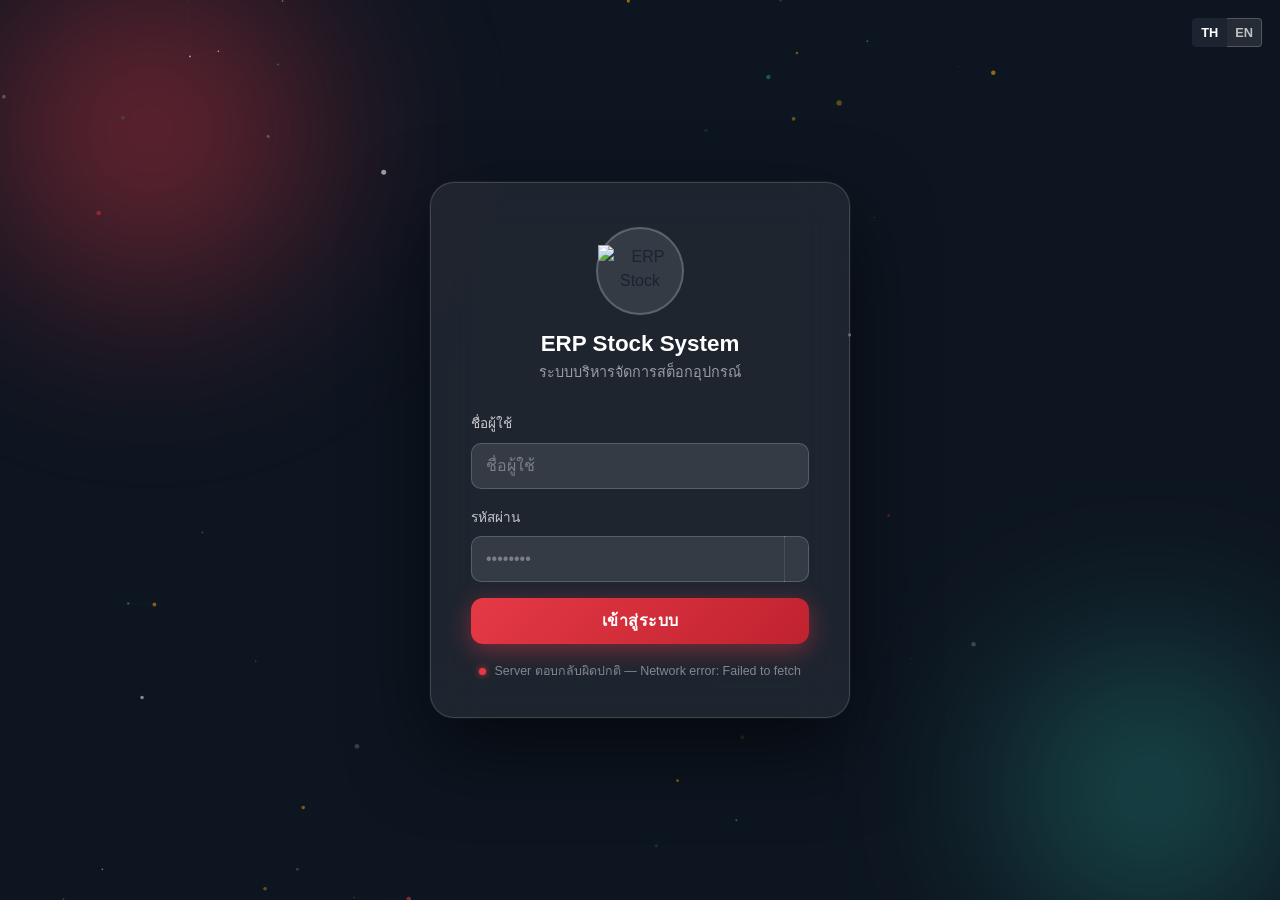
==== commit 5c6cf1a5: "Update index.html" ====
--- a/frontend/index.html
+++ b/frontend/index.html
@@ -143,16 +143,16 @@
             <table class="table table-hover align-middle">
               <thead>
                 <tr>
-                  <th data-i18n="col_qr">QR Code</th>
-                  <th data-i18n="col_id">รหัสอุปกรณ์</th>
-                  <th data-i18n="col_name">รายการอุปกรณ์</th>
-                  <th data-i18n="col_qty">จำนวน</th>
-                  <th data-i18n="col_min">จำนวนขั้นต่ำ</th>
-                  <th data-i18n="col_remaining">จำนวนคงเหลือ</th>
-                  <th data-i18n="col_location">สถานที่จัดเก็บ</th>
-                  <th data-i18n="col_expiry">วันหมดอายุ</th>
+                  <th style="width:48px;" data-i18n="col_qr">QR</th>
+                  <th data-i18n="col_id">รหัส</th>
+                  <th style="width:52px;" data-i18n="col_img">รูป</th>
+                  <th data-i18n="col_name">ชื่ออุปกรณ์</th>
+                  <th data-i18n="col_type">ประเภท</th>
+                  <th data-i18n="col_remaining">คงเหลือ/ทั้งหมด</th>
+                  <th data-i18n="col_location">สถานที่</th>
+                  <th data-i18n="col_expiry">หมดอายุ</th>
                   <th data-i18n="col_status">สถานะ</th>
-                  <th data-i18n="col_actions">การจัดการ</th>
+                  <th data-i18n="col_actions">จัดการ</th>
                 </tr>
               </thead>
               <tbody id="equipmentTableBody"></tbody>
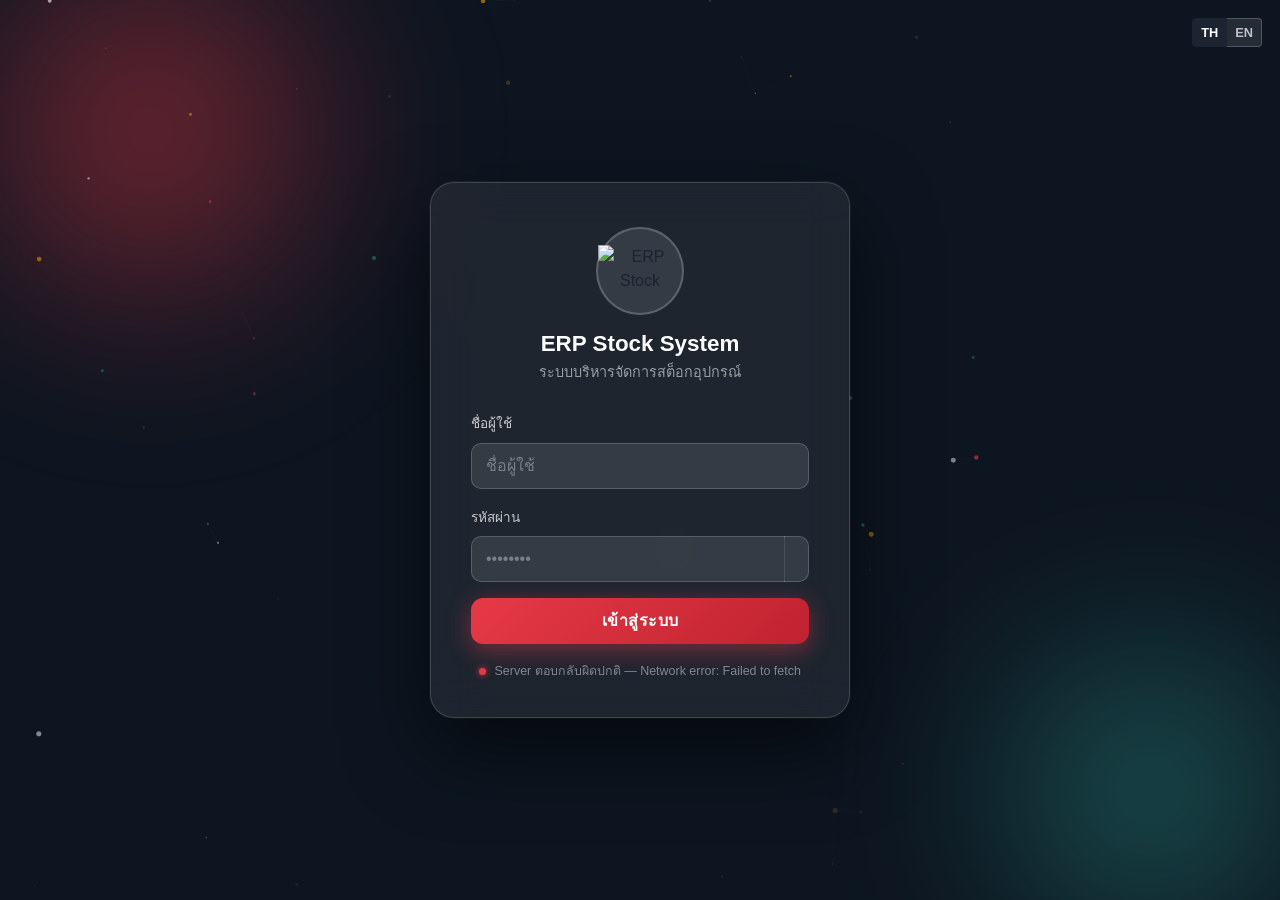
==== commit 32a4acbf: "Update index.html" ====
--- a/frontend/index.html
+++ b/frontend/index.html
@@ -499,7 +499,7 @@
 <div id="pdfReportArea" style="position:absolute;left:-9999px;top:0;width:800px;"></div>
 
 <script src="https://cdnjs.cloudflare.com/ajax/libs/twitter-bootstrap/5.3.3/js/bootstrap.bundle.min.js"></script>
-<script src="https://cdn.jsdelivr.net/npm/qrcode@1.5.3/build/qrcode.min.js"></script>
+<script src="https://cdn.jsdelivr.net/npm/qrcodejs@1.0.0/qrcode.min.js"></script>
 <script src="https://cdn.jsdelivr.net/npm/html5-qrcode@2.3.8/html5-qrcode.min.js"></script>
 <script src="https://cdnjs.cloudflare.com/ajax/libs/xlsx/0.18.5/xlsx.full.min.js"></script>
 
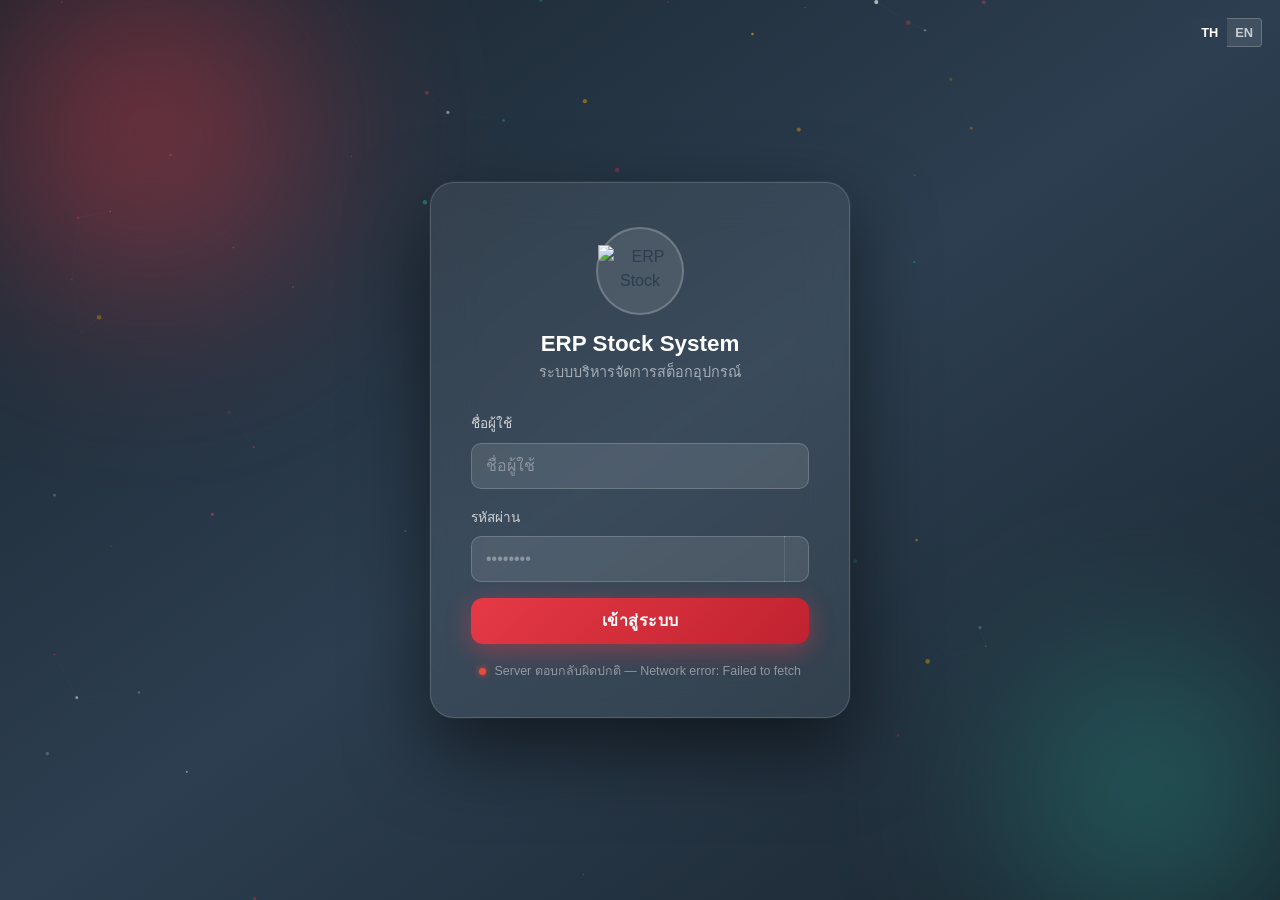
==== commit 52b0a437: "Update index.html" ====
--- a/frontend/index.html
+++ b/frontend/index.html
@@ -143,7 +143,7 @@
             <table class="table table-hover align-middle">
               <thead>
                 <tr>
-                  <th style="width:48px;" data-i18n="col_qr">QR</th>
+                  <th style="width:44px;" data-i18n="col_no">ลำดับ</th>
                   <th data-i18n="col_id">รหัส</th>
                   <th style="width:52px;" data-i18n="col_img">รูป</th>
                   <th data-i18n="col_name">ชื่ออุปกรณ์</th>
--- a/frontend/assets/css/style.css
+++ b/frontend/assets/css/style.css
@@ -9,16 +9,25 @@
 ---------------------------------------------------------------------- */
 
 :root {
-  --navy: #1B2430;
-  --navy-soft: #232E3D;
-  --signal-red: #E63946;
-  --safety-amber: #F4A300;
-  --teal: #2A9D8F;
-  --bg: #F6F6F4;
-  --text: #1B2430;
-  --text-muted: #6B7280;
-  --border: #E5E7EB;
-  --radius: 10px;
+  /* ── Sidebar palette: Blue-Grey 800 (สบายตา / easy on eyes) ── */
+  --sidebar-bg:      #2C3E50;   /* Wet Asphalt — warm dark blue-grey */
+  --sidebar-hover:   #34495E;   /* Midnight Blue */
+  --sidebar-active:  #1A252F;   /* deeper shade for active */
+  --sidebar-accent:  #3498DB;   /* calm blue accent line */
+  --sidebar-text:    #BDC3C7;   /* Silver */
+  --sidebar-text-hi: #ECF0F1;   /* Clouds */
+
+  /* ── App palette ── */
+  --navy:         #2C3E50;
+  --navy-soft:    #34495E;
+  --signal-red:   #E74C3C;      /* Alizarin — softer red */
+  --safety-amber: #F39C12;
+  --teal:         #1ABC9C;      /* Turquoise */
+  --bg:           #F4F6F8;
+  --text:         #2C3E50;
+  --text-muted:   #7F8C8D;
+  --border:       #E5E9ED;
+  --radius:       10px;
 }
 
 * { box-sizing: border-box; }
@@ -43,7 +52,7 @@
   position: relative;
   overflow: hidden;
   padding: 20px;
-  background: #0d1520;
+  background: linear-gradient(145deg, #1A252F 0%, #2C3E50 50%, #1A252F 100%);
 }
 
 /* Animated gradient orbs in background */
@@ -240,33 +249,64 @@
 .sidebar {
   width: 250px;
   flex-shrink: 0;
-  background: var(--navy);
-  color: #C7CDD6;
+  background: var(--sidebar-bg);
+  color: var(--sidebar-text);
   display: flex;
   flex-direction: column;
   position: fixed;
   top: 0; left: 0; bottom: 0;
   z-index: 1040;
   transition: transform .25s ease;
-}
-.sidebar .brand { display: flex; align-items: center; gap: 10px; padding: 20px 18px; border-bottom: 1px solid rgba(255,255,255,.08); }
+  box-shadow: 2px 0 12px rgba(0,0,0,.15);
+}
+.sidebar .brand {
+  display: flex; align-items: center; gap: 10px;
+  padding: 20px 18px;
+  border-bottom: 1px solid rgba(255,255,255,.08);
+  background: var(--sidebar-active);
+}
 .sidebar .brand img { height: 34px; }
-.sidebar .brand-title { color: #fff; font-size: 1.05rem; }
+.sidebar .brand-title { color: var(--sidebar-text-hi); font-size: 1.05rem; }
+
+.sidebar .nav-section-label {
+  font-size: .72rem; font-weight: 700; letter-spacing: .08em;
+  color: rgba(189,195,199,.5);
+  padding: 14px 20px 4px;
+  text-transform: uppercase;
+}
 
 .sidebar .nav-link {
-  color: #C7CDD6;
-  padding: 12px 20px;
+  color: var(--sidebar-text);
+  padding: 11px 20px;
   display: flex;
   align-items: center;
   gap: 12px;
-  font-size: .95rem;
+  font-size: .93rem;
   border-left: 3px solid transparent;
+  border-radius: 0;
   transition: background .15s ease, color .15s ease, border-color .15s ease;
-}
-.sidebar .nav-link:hover { background: rgba(255,255,255,.06); color: #fff; }
-.sidebar .nav-link.active { background: rgba(230,57,70,.15); color: #fff; border-left-color: var(--signal-red); }
-.sidebar .nav-link i { width: 20px; text-align: center; }
-.sidebar .nav-footer { margin-top: auto; padding: 16px 20px; border-top: 1px solid rgba(255,255,255,.08); font-size: .85rem; }
+  margin: 1px 8px;
+  border-radius: 6px;
+}
+.sidebar .nav-link:hover {
+  background: rgba(255,255,255,.08);
+  color: var(--sidebar-text-hi);
+  border-left-color: rgba(52,152,219,.4);
+}
+.sidebar .nav-link.active {
+  background: rgba(52,152,219,.18);
+  color: var(--sidebar-text-hi);
+  border-left-color: var(--sidebar-accent);
+  font-weight: 600;
+}
+.sidebar .nav-link i { width: 20px; text-align: center; font-size: 1rem; }
+.sidebar .nav-footer {
+  margin-top: auto;
+  padding: 14px 20px;
+  border-top: 1px solid rgba(255,255,255,.08);
+  font-size: .84rem;
+  color: rgba(189,195,199,.6);
+}
 
 .main-area { flex: 1; margin-left: 250px; display: flex; flex-direction: column; min-height: 100vh; }
 .topbar {
@@ -277,6 +317,7 @@
   align-items: center;
   justify-content: space-between;
   position: sticky; top: 0; z-index: 1020;
+  box-shadow: 0 1px 4px rgba(44,62,80,.06);
 }
 .page-content { padding: 24px; flex: 1; }
 .sidebar-toggle { display: none; }
